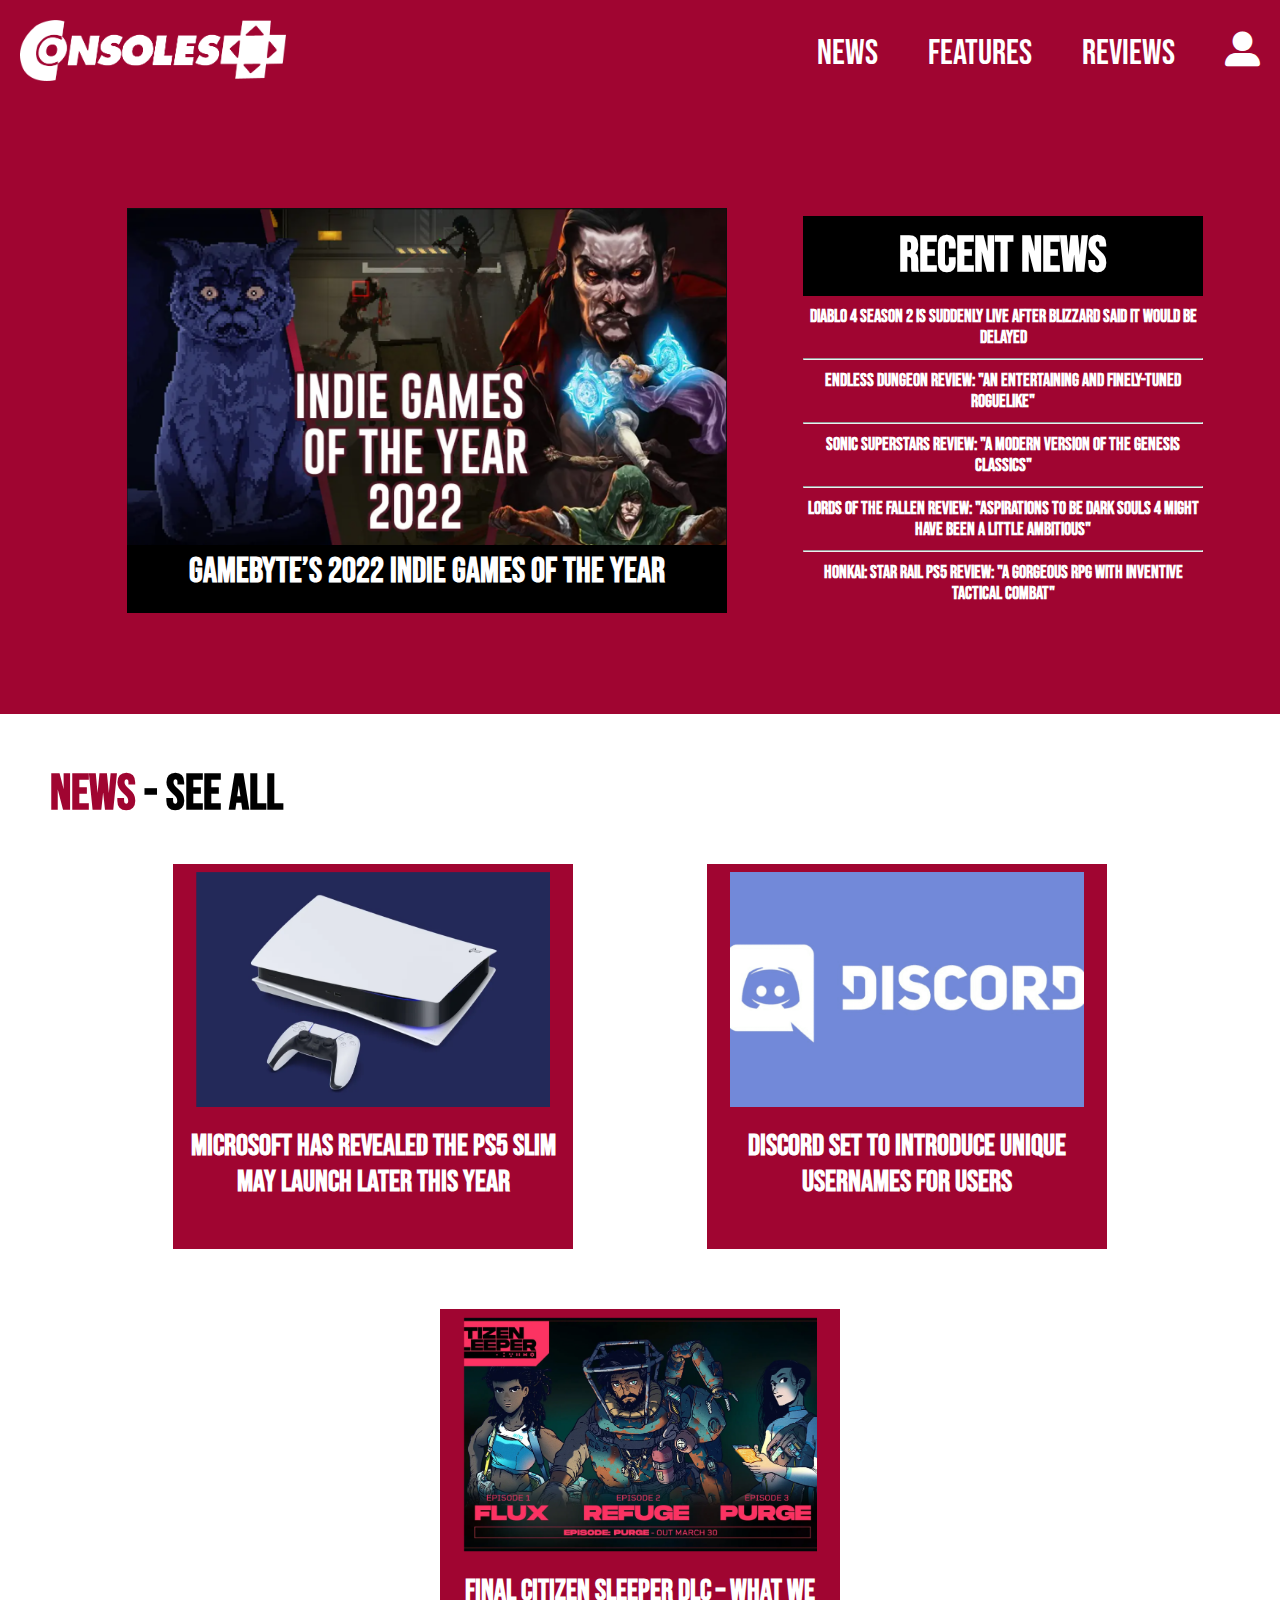
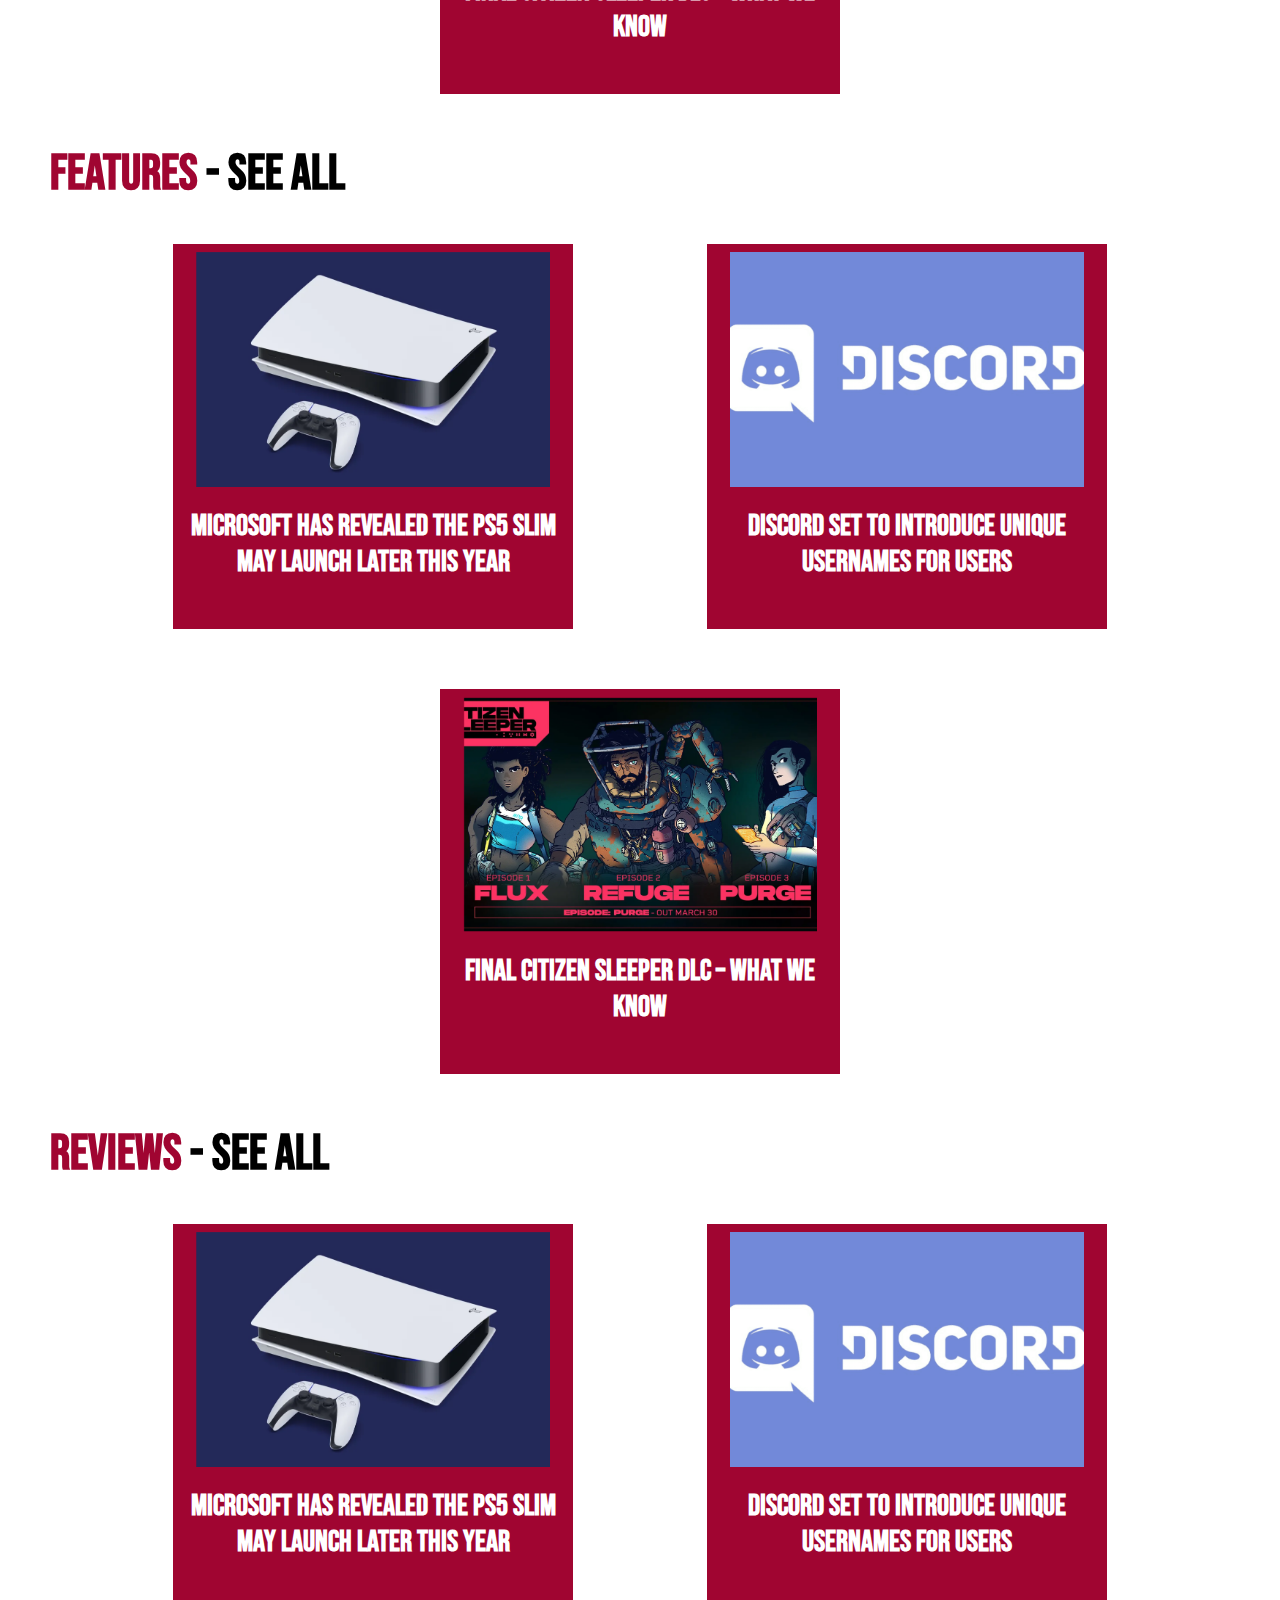
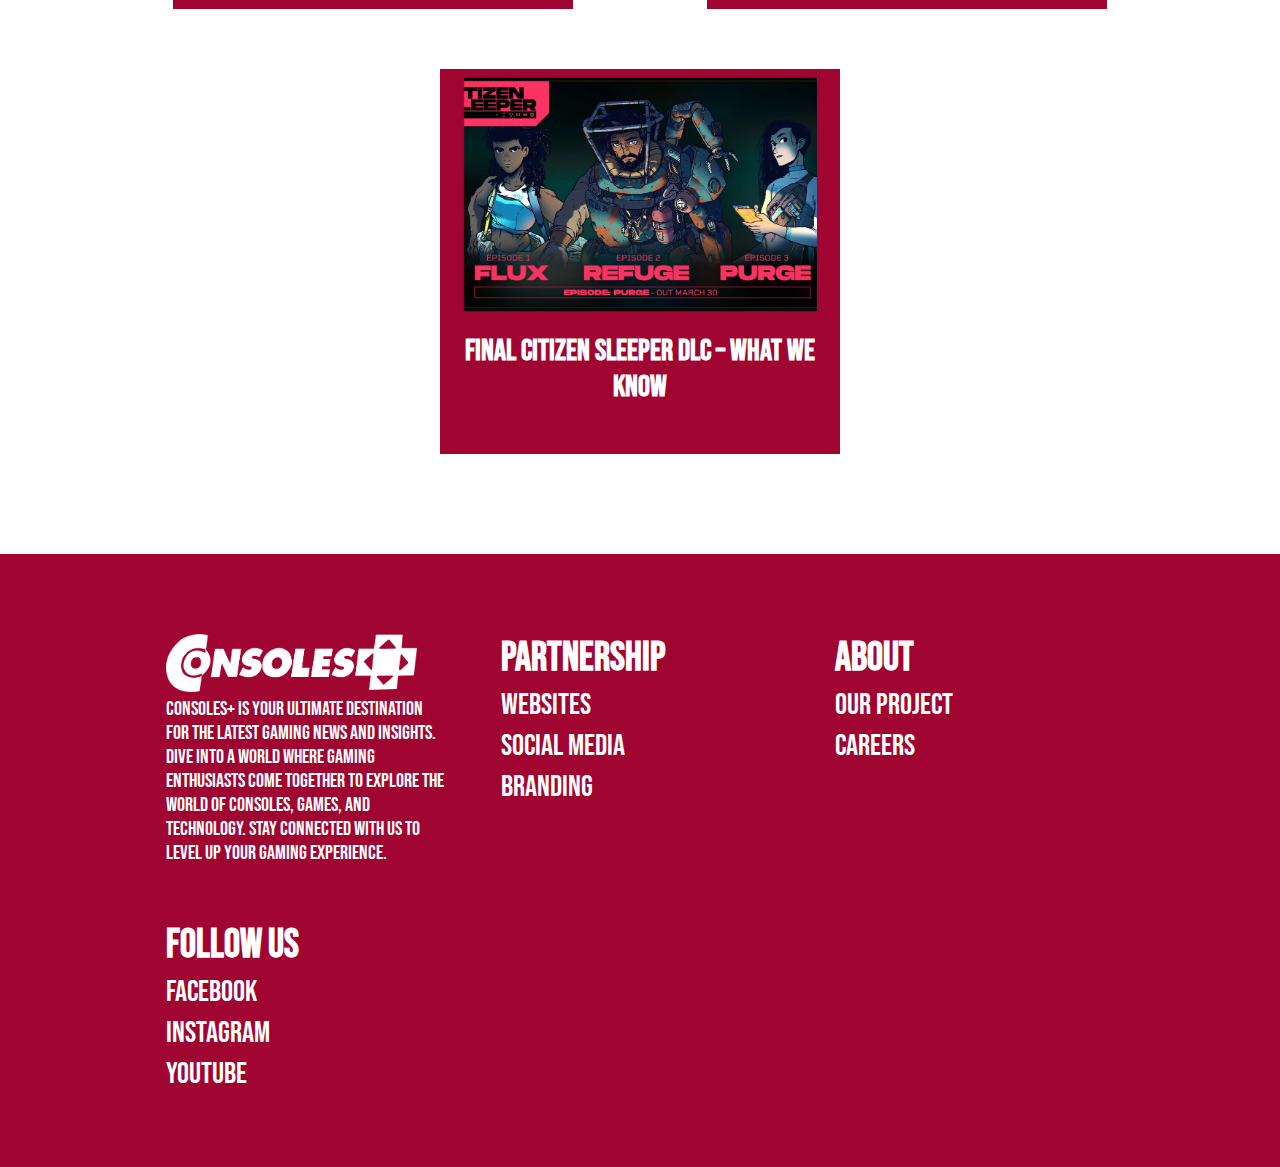
==== index.html @ e0677b54 "first commit , containt the landing page with responsive navbar and responsive footer , responsive n" ====
<!DOCTYPE html>
<html lang="en">

<head>
    <meta charset="UTF-8">
    <meta name="viewport" content="width=device-width, initial-scale=1.0">
    <title>Document</title>
    <link rel="stylesheet" href="style.css">
    <link rel="stylesheet" href="https://cdnjs.cloudflare.com/ajax/libs/font-awesome/6.4.2/css/all.min.css">
</head>

<body>
    <header>
        <nav>
            <ul class="nav-bar">
                <li class="logo"><a href=""><img src="img/consoles plus logo.png" alt=""></a></li>
                <input type="checkbox" id="check">
                <span class="menu">
                    <li><a href="" class="">NEWS</a></li>
                    <li><a href="" class="">FEATURES</a></li>
                    <li><a href="" class="">REVIEWS</a></li>
                    <li><a href="" class="fas fa-user-alt"></a></li>
                    <label for="check" class="close-menu"><i class="fas fa-times"></i></label>
                </span>
                <label for="check" class="open-menu"><i class="fas fa-bars"></i></label>
            </ul>
        </nav>
    </header>
    <section class="main">
        <div class="card">
            <div class="card-content1">
                <img src="img/main.png" alt="Card Image">
                <h2>GameByte’s 2022 Indie Games of the Year</h2>
            </div>
        </div>
        <div class="recent-news">
            <h3>recent news</h3>
            <div class="title-container">
                <h4>Diablo 4 Season 2 is suddenly live after Blizzard said it would be delayed</h4>
                <hr>
                <h4>Endless Dungeon review: "An entertaining and finely-tuned roguelike"</h4>
                <hr>
                <h4>Sonic Superstars review: "A modern version of the Genesis classics"</h4>
                <hr>
                <h4>Lords of the Fallen review: "Aspirations to be Dark Souls 4 might have been a little ambitious"</h4>
                <hr>
                <h4>Honkai: Star Rail PS5 review: "A gorgeous RPG with inventive tactical combat"</h4>
            </div>
        </div>
    </section>
    <section class="s1">
        <h3 class="title-s1"><a href=""><span style="color: #A00531;">news</span></a> - see all</h3>
        <div class="card2">
            <div class="card-content2">
                <img src="img/n1.png" alt="Card Image">
                <h2>Microsoft Has Revealed The PS5 Slim May Launch Later This Year</h2>
            </div>
            <div class="card-content2">
                <img src="img/n2.png" alt="Card Image">
                <h2>Discord Set To Introduce Unique Usernames For Users</h2>
            </div>
            <div class="card-content2">
                <img src="img/n3.png" alt="Card Image">
                <h2>Final Citizen Sleeper DLC – What We Know</h2>
            </div>
        </div>
        <h3 class="title-s1"><a href=""><span style="color: #A00531;">FEATURES</span></a> - see all</h3>
        <div class="card2">
            <div class="card-content2">
                <img src="img/n1.png" alt="Card Image">
                <h2>Microsoft Has Revealed The PS5 Slim May Launch Later This Year</h2>
            </div>
            <div class="card-content2">
                <img src="img/n2.png" alt="Card Image">
                <h2>Discord Set To Introduce Unique Usernames For Users</h2>
            </div>
            <div class="card-content2">
                <img src="img/n3.png" alt="Card Image">
                <h2>Final Citizen Sleeper DLC – What We Know</h2>
            </div>
        </div>
        <h3 class="title-s1"><a href=""><span style="color: #A00531;">REviews</span></a> - see all</h3>
        <div class="card2">
            <div class="card-content2">
                <img src="img/n1.png" alt="Card Image">
                <h2>Microsoft Has Revealed The PS5 Slim May Launch Later This Year</h2>
            </div>
            <div class="card-content2">
                <img src="img/n2.png" alt="Card Image">
                <h2>Discord Set To Introduce Unique Usernames For Users</h2>
            </div>
            <div class="card-content2">
                <img src="img/n3.png" alt="Card Image">
                <h2>Final Citizen Sleeper DLC – What We Know</h2>
            </div>
        </div>
    </section>
    <footer class="footer">
        <div class="footer-content">
            <div class="logof">
                <img src="img/consoles plus logo.png" alt="Consoles Plus Logo">
            </div>
            <p>Consoles+ is your ultimate destination for the latest gaming news and insights. Dive into a world where
                gaming enthusiasts come together to explore the world of consoles, games, and technology. Stay connected
                with us to level up your gaming experience.</p>
        </div>
        <div class="footer-content">
            <h4>Partnership</h4>
            <ul>
                <li><a href="#">Websites</a></li>
                <li><a href="#">Social Media</a></li>
                <li><a href="#">Branding</a></li>
            </ul>
        </div>
        <div class="footer-content">
            <h4>About</h4>
            <ul>
                <li><a href="#">Our Project</a></li>
                <li><a href="#">Careers</a></li>
            </ul>
        </div>
        <div class="footer-content">
            <h4>Follow Us</h4>
            <ul>
                <li><a href="#">Facebook</a></li>
                <li><a href="#">Instagram</a></li>
                <li><a href="#">YouTube</a></li>
            </ul>
        </div>
    </footer>
</body>

</html>
---- style.css ----
@import url('https://fonts.googleapis.com/css?family=Bebas+Neue&display=swap');

* {
    margin: 0;
    padding: 0;
    box-sizing: border-box;
    scroll-behavior: smooth;
    font-family: 'Bebas Neue', sans-serif;
}

.nav-bar {
    width: 100%;
    display: flex;
    justify-content: space-between;
    align-items: center;
    list-style: none;
    position: relative;
    background-color: #A00531;
    padding: 20px 20px;
}

.logo img {
    width: 40%;
}

.menu {
    display: flex;
}

.menu li {
    padding-left: 50px;
}

.menu li a {
    display: inline-block;
    text-decoration: none;
    color: white;
    position: relative;
    font-size: 35px;
    transition:  0.15s ease-in-out;
}

.open-menu , .close-menu {
    position: absolute;
    color: white;
    cursor: pointer;
    font-size: 1.5rem;
    display: none;
}

.open-menu {
    top: 50px;
    right: 20px;
    transform: translateY(-50%);
}

.close-menu {
    top: 20px;
    right: 20px;
}

#check {
    display: none;
}

@media(max-width: 740px) {
    .menu {
        flex-direction: column;
        align-items: center;
        justify-content: center;
        width: 80%;
        height: 100vh;
        position: fixed;
        top: 0;
        right: -100%;
        z-index: 100;
        background-color: #A00531;
        transition: all 0.2s ease-in-out;
    }
    .menu li {
        margin-top: 40px;
    }
    .menu li a {
        padding: 10px;
    }
    .open-menu , .close-menu {
        display: block;
    }
    #check:checked ~ .menu {
        right: 0;
    }
}


.main {
    padding: 100px 0;
    background-color: #A00531;
    display: flex;
    justify-content: space-evenly;
    align-items: center;
}

.card {
    width: 600px;
    background-color: #000000;
    display: flex;
    align-items: center;
    margin-left: 50px;
}

.card-content1 {
    padding-bottom: 20px;
    text-align: center;
}

.card img {
    max-width: 100%;
}

.card-content1 h2 {
    color: white;
    font-size: 35px;
    margin: 0;
}

.card-content2 {
    width: 40%;
}

.recent-news {
    height: 408px;
}
.recent-news h3 {
    display: flex;
    width: 400px;
    color: white;
    font-size: 50px;
    margin-top: 10px;
    background-color: #000000;
    padding: 10px ;
    justify-content: center;
}

.title-container {
    text-align: center;
    max-width: 400px;
}

.title-container h4 {
    color: white;
    font-size: 18px; 
    margin: 10px 0;
}

.s1 {
    padding: 50px 50px;
    background-color: #ffffff;
}

.title-s1 {
    font-size: 50px;
    margin-bottom: 30px;
}

.title-s1 a {
    text-decoration: none;
}

.card2 {
    display: flex;
    justify-content: space-evenly;
    flex-wrap: wrap;
}

.card-content2 {
    width: 400px;
    height: 385px;
    background-color: #A00531;
    margin: 10px;
    text-align: center;
    padding:.5rem 1%;
    color: white;
    margin-bottom: 50px;
}

.card-content2 h2{
    margin: 1rem 0 0 0;
}

.card-content2 img {
    width: 354px;
    height: 235px;
}

.card-content2 h2 {
    font-size: 30px;
}

.footer {
    padding: 80px 13% 70px;
    background-color: #A00531;
    display: grid;
    grid-template-columns: repeat(auto-fit, minmax(200px, 1fr));
    gap: 3.5rem;
}

.footer-content h4 {
    color: white;
    margin-bottom: 5px;
    font-size: 40px;
}

.footer-content ul {
    list-style: none;
    padding: 0;
}

.footer-content li {
    margin-bottom: 5px;
}

.footer-content li a {
    display: block;
    color: #ffffff;
    font-size: 30px;
    font-weight: 400;
    transition: all 0.4s ease;
    text-decoration: none;
}

.footer-content li a:hover {
    transform: translateY(-3px);
    color: rgb(0, 0, 0);
}

.footer-content p {
    color: #ffffff;
    font-size: 20px;
}

.logof img {
    width: 90%;
}
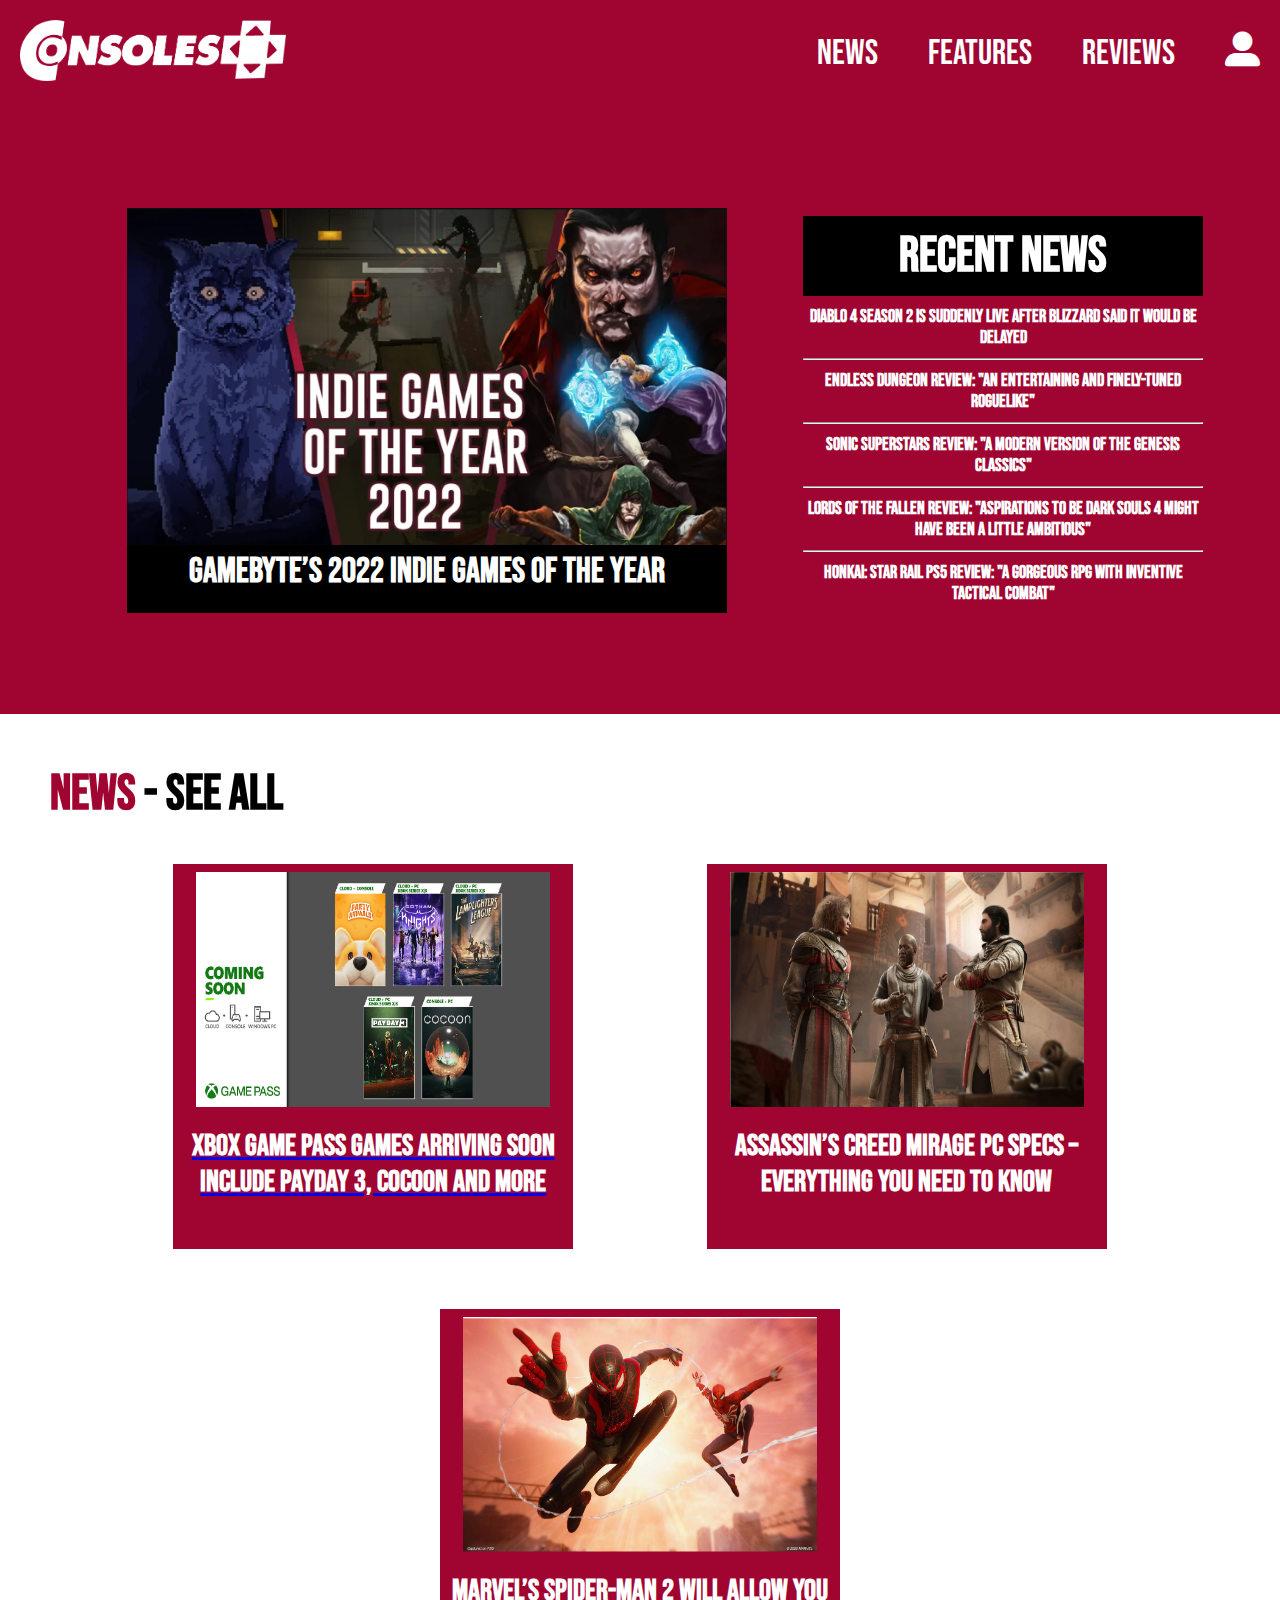
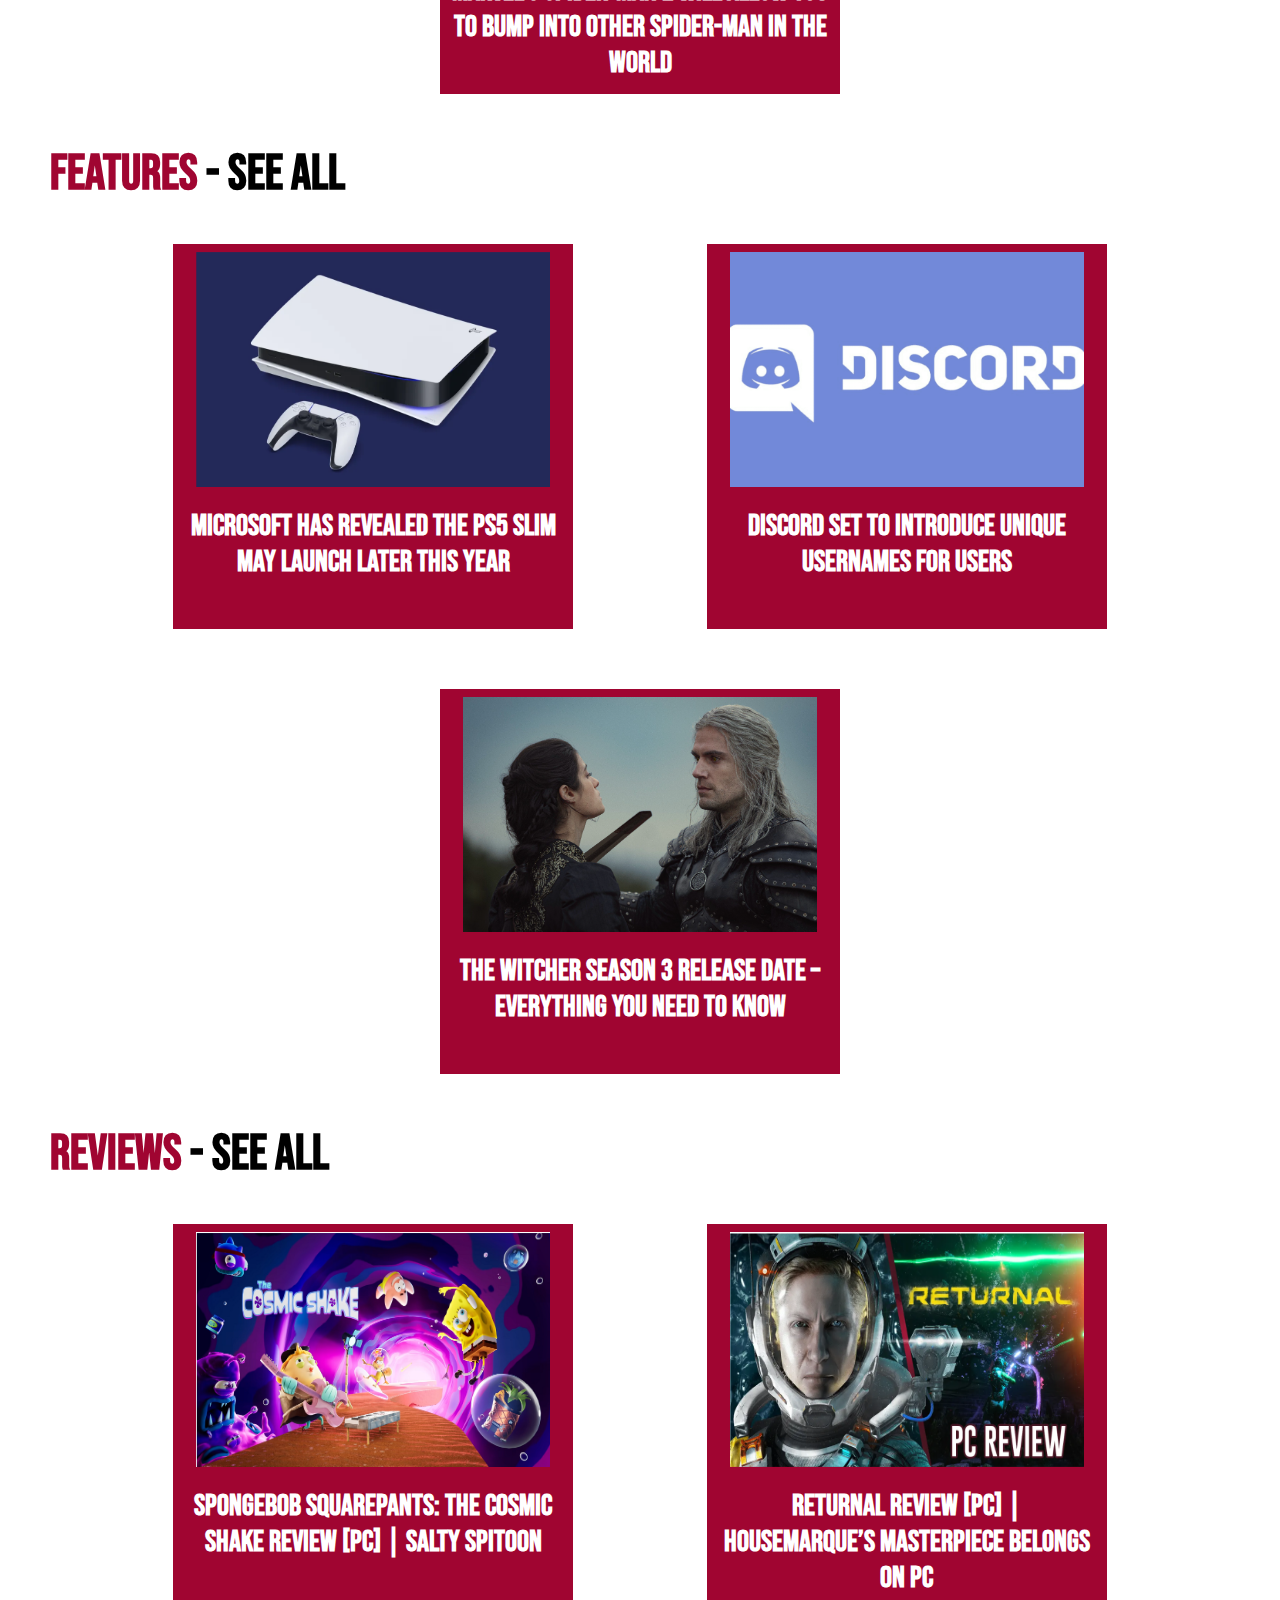
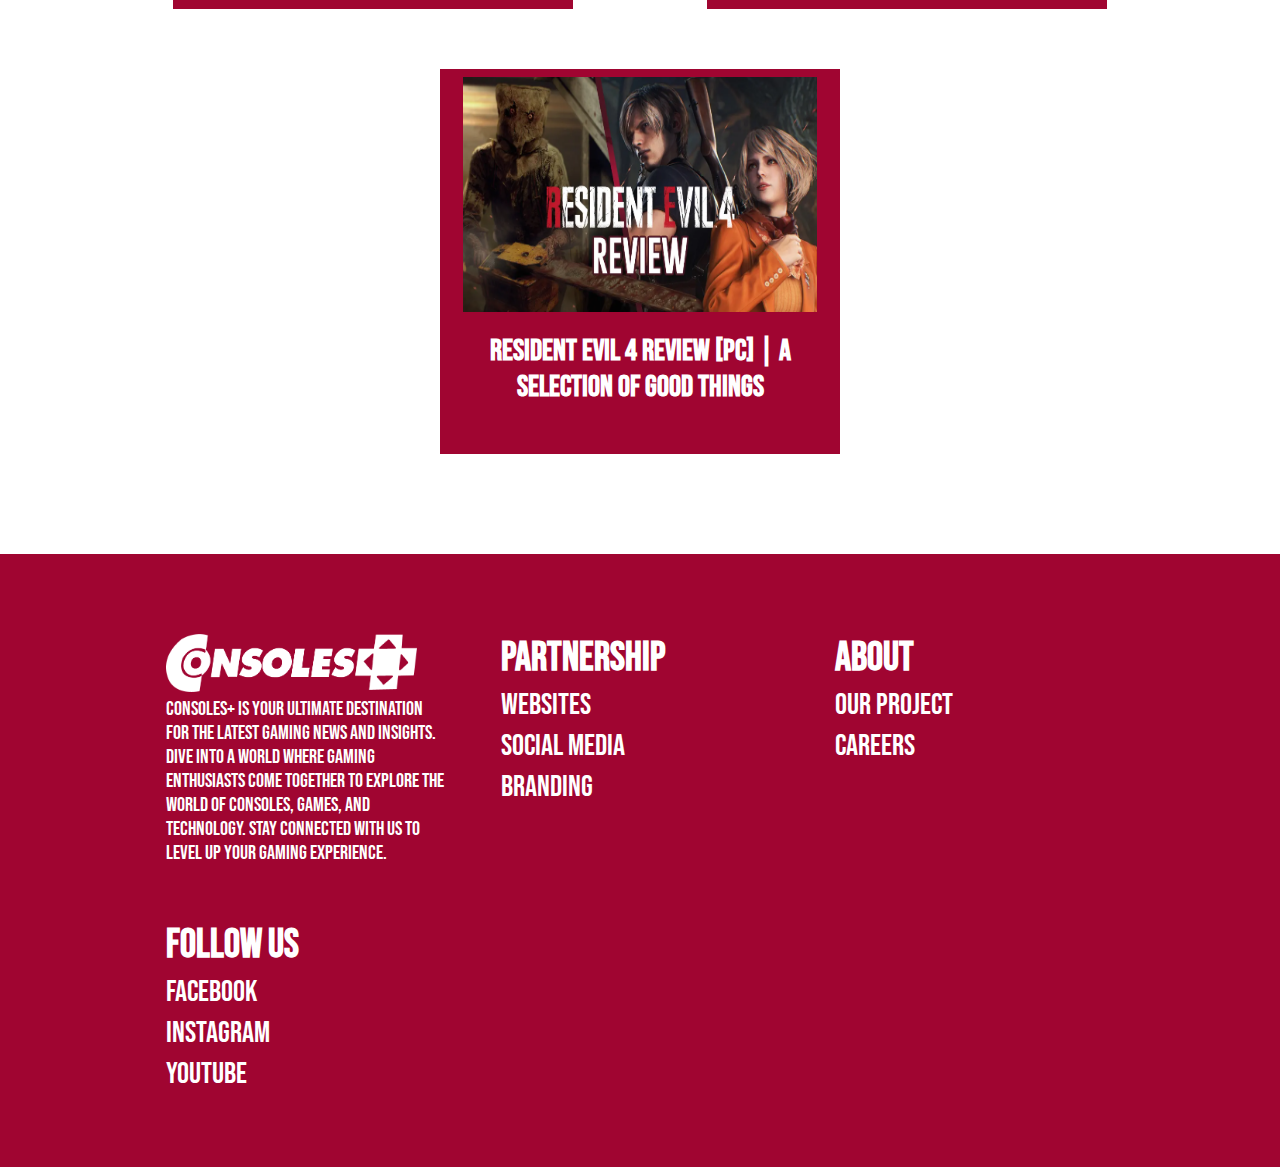
==== commit 2d788bc3: ":)" ====
--- a/index.html
+++ b/index.html
@@ -13,13 +13,13 @@
     <header>
         <nav>
             <ul class="nav-bar">
-                <li class="logo"><a href=""><img src="img/consoles plus logo.png" alt=""></a></li>
+                <li class="logo"><a href="index.html"><img src="img/consoles plus logo.png" alt=""></a></li>
                 <input type="checkbox" id="check">
                 <span class="menu">
-                    <li><a href="" class="">NEWS</a></li>
-                    <li><a href="" class="">FEATURES</a></li>
-                    <li><a href="" class="">REVIEWS</a></li>
-                    <li><a href="" class="fas fa-user-alt"></a></li>
+                    <li><a href="news.html">NEWS</a></li>
+                    <li><a href="features.html">FEATURES</a></li>
+                    <li><a href="reviews.html">REVIEWS</a></li>
+                    <li><a href="signin.html" class="fas fa-user-alt"></a></li>
                     <label for="check" class="close-menu"><i class="fas fa-times"></i></label>
                 </span>
                 <label for="check" class="open-menu"><i class="fas fa-bars"></i></label>
@@ -51,47 +51,49 @@
     <section class="s1">
         <h3 class="title-s1"><a href=""><span style="color: #A00531;">news</span></a> - see all</h3>
         <div class="card2">
+            <a href="blog.html" target="_blank">
+                <div class="card-content2">
+                    <img src="img/news1.png" alt="Card Image">
+                    <h2>XBOX GAME PASS GAMES ARRIVING SOON INCLUDE PAYDAY 3, COCOON AND MORE</h2>
+                </div>
+            </a>
             <div class="card-content2">
-                <img src="img/n1.png" alt="Card Image">
-                <h2>Microsoft Has Revealed The PS5 Slim May Launch Later This Year</h2>
+                <img src="img/news2.png" alt="Card Image">
+                <h2>ASSASSIN’S CREED MIRAGE PC SPECS – EVERYTHING YOU NEED TO KNOW</h2>
             </div>
             <div class="card-content2">
-                <img src="img/n2.png" alt="Card Image">
-                <h2>Discord Set To Introduce Unique Usernames For Users</h2>
-            </div>
-            <div class="card-content2">
-                <img src="img/n3.png" alt="Card Image">
-                <h2>Final Citizen Sleeper DLC – What We Know</h2>
+                <img src="img/news3.png" alt="Card Image">
+                <h2>MARVEL’S SPIDER-MAN 2 WILL ALLOW YOU TO BUMP INTO OTHER SPIDER-MAN IN THE WORLD</h2>
             </div>
         </div>
         <h3 class="title-s1"><a href=""><span style="color: #A00531;">FEATURES</span></a> - see all</h3>
         <div class="card2">
             <div class="card-content2">
-                <img src="img/n1.png" alt="Card Image">
+                <img src="img/features1.png" alt="Card Image">
                 <h2>Microsoft Has Revealed The PS5 Slim May Launch Later This Year</h2>
             </div>
             <div class="card-content2">
-                <img src="img/n2.png" alt="Card Image">
+                <img src="img/features2.png" alt="Card Image">
                 <h2>Discord Set To Introduce Unique Usernames For Users</h2>
             </div>
             <div class="card-content2">
-                <img src="img/n3.png" alt="Card Image">
-                <h2>Final Citizen Sleeper DLC – What We Know</h2>
+                <img src="img/features3.png" alt="Card Image">
+                <h2>THE WITCHER SEASON 3 RELEASE DATE – EVERYTHING YOU NEED TO KNOW</h2>
             </div>
         </div>
         <h3 class="title-s1"><a href=""><span style="color: #A00531;">REviews</span></a> - see all</h3>
         <div class="card2">
             <div class="card-content2">
-                <img src="img/n1.png" alt="Card Image">
-                <h2>Microsoft Has Revealed The PS5 Slim May Launch Later This Year</h2>
+                <img src="img/reviews1.png" alt="Card Image">
+                <h2>SPONGEBOB SQUAREPANTS: THE COSMIC SHAKE REVIEW [PC] | SALTY SPITOON</h2>
             </div>
             <div class="card-content2">
-                <img src="img/n2.png" alt="Card Image">
-                <h2>Discord Set To Introduce Unique Usernames For Users</h2>
+                <img src="img/reviews2.png" alt="Card Image">
+                <h2>RETURNAL REVIEW [PC] | HOUSEMARQUE’S MASTERPIECE BELONGS ON PC</h2>
             </div>
             <div class="card-content2">
-                <img src="img/n3.png" alt="Card Image">
-                <h2>Final Citizen Sleeper DLC – What We Know</h2>
+                <img src="img/reviews3.png" alt="Card Image">
+                <h2>RESIDENT EVIL 4 REVIEW [PC] | A SELECTION OF GOOD THINGS</h2>
             </div>
         </div>
     </section>
--- a/style.css
+++ b/style.css
@@ -1,243 +1,396 @@
-@import url('https://fonts.googleapis.com/css?family=Bebas+Neue&display=swap');
+@import url("https://fonts.googleapis.com/css?family=Bebas+Neue&display=swap");
 
 * {
+  margin: 0;
+  padding: 0;
+  box-sizing: border-box;
+  scroll-behavior: smooth;
+  font-family: "Bebas Neue", sans-serif;
+}
+
+/*---------- start of navbar page ------------*/
+
+.nav-bar {
+  width: 100%;
+  display: flex;
+  justify-content: space-between;
+  align-items: center;
+  list-style: none;
+  position: relative;
+  background-color: #a00531;
+  padding: 20px 20px;
+}
+
+.logo img {
+  width: 40%;
+}
+
+.menu {
+  display: flex;
+}
+
+.menu li {
+  padding-left: 50px;
+}
+
+.menu li a {
+  display: inline-block;
+  text-decoration: none;
+  color: white;
+  position: relative;
+  font-size: 35px;
+  transition: 0.15s ease-in-out;
+}
+
+.open-menu,
+.close-menu {
+  position: absolute;
+  color: white;
+  cursor: pointer;
+  font-size: 1.5rem;
+  display: none;
+}
+
+.open-menu {
+  top: 50px;
+  right: 20px;
+  transform: translateY(-50%);
+}
+
+.close-menu {
+  top: 20px;
+  right: 20px;
+}
+
+#check {
+  display: none;
+}
+
+/* start of media query */
+@media (max-width: 740px) {
+  .menu {
+    flex-direction: column;
+    align-items: center;
+    justify-content: center;
+    width: 80%;
+    height: 100vh;
+    position: fixed;
+    top: 0;
+    right: -100%;
+    z-index: 100;
+    background-color: #a00531;
+    transition: all 0.2s ease-in-out;
+  }
+  .menu li {
+    margin-top: 40px;
+  }
+  .menu li a {
+    padding: 10px;
+  }
+  .open-menu,
+  .close-menu {
+    display: block;
+  }
+  #check:checked ~ .menu {
+    right: 0;
+  }
+}
+/* end of media query */
+
+/*---------- end of navbar page ------------*/
+
+/*---------- start of index page ------------*/
+
+.main {
+  padding: 100px 0;
+  background-color: #a00531;
+  display: flex;
+  justify-content: space-evenly;
+  align-items: center;
+}
+
+.card {
+  width: 600px;
+  background-color: #000000;
+  display: flex;
+  align-items: center;
+  margin-left: 50px;
+}
+
+.card-content1 {
+  padding-bottom: 20px;
+  text-align: center;
+}
+
+.card img {
+  max-width: 100%;
+}
+
+.card-content1 h2 {
+  color: white;
+  font-size: 35px;
+  margin: 0;
+}
+
+.card-content2 {
+  width: 40%;
+}
+
+.recent-news {
+  height: 408px;
+}
+.recent-news h3 {
+  display: flex;
+  width: 400px;
+  color: white;
+  font-size: 50px;
+  margin-top: 10px;
+  background-color: #000000;
+  padding: 10px;
+  justify-content: center;
+}
+
+.title-container {
+  text-align: center;
+  max-width: 400px;
+}
+
+.title-container h4 {
+  color: white;
+  font-size: 18px;
+  margin: 10px 0;
+}
+
+/* start of media query */
+@media screen and (max-width: 740px) {
+  .main {
+    flex-direction: column;
+    align-items: center;
+  }
+
+  .card {
+    width: 90%;
     margin: 0;
-    padding: 0;
-    box-sizing: border-box;
-    scroll-behavior: smooth;
-    font-family: 'Bebas Neue', sans-serif;
-}
-
-.nav-bar {
-    width: 100%;
-    display: flex;
-    justify-content: space-between;
-    align-items: center;
-    list-style: none;
-    position: relative;
-    background-color: #A00531;
-    padding: 20px 20px;
-}
-
-.logo img {
-    width: 40%;
-}
-
-.menu {
-    display: flex;
-}
-
-.menu li {
-    padding-left: 50px;
-}
-
-.menu li a {
-    display: inline-block;
-    text-decoration: none;
-    color: white;
-    position: relative;
-    font-size: 35px;
-    transition:  0.15s ease-in-out;
-}
-
-.open-menu , .close-menu {
-    position: absolute;
-    color: white;
-    cursor: pointer;
-    font-size: 1.5rem;
-    display: none;
-}
-
-.open-menu {
-    top: 50px;
-    right: 20px;
-    transform: translateY(-50%);
-}
-
-.close-menu {
-    top: 20px;
-    right: 20px;
-}
-
-#check {
-    display: none;
-}
-
-@media(max-width: 740px) {
-    .menu {
-        flex-direction: column;
-        align-items: center;
-        justify-content: center;
-        width: 80%;
-        height: 100vh;
-        position: fixed;
-        top: 0;
-        right: -100%;
-        z-index: 100;
-        background-color: #A00531;
-        transition: all 0.2s ease-in-out;
-    }
-    .menu li {
-        margin-top: 40px;
-    }
-    .menu li a {
-        padding: 10px;
-    }
-    .open-menu , .close-menu {
-        display: block;
-    }
-    #check:checked ~ .menu {
-        right: 0;
-    }
-}
-
-
-.main {
-    padding: 100px 0;
-    background-color: #A00531;
-    display: flex;
-    justify-content: space-evenly;
-    align-items: center;
-}
-
-.card {
-    width: 600px;
-    background-color: #000000;
-    display: flex;
-    align-items: center;
-    margin-left: 50px;
-}
-
-.card-content1 {
-    padding-bottom: 20px;
+  }
+
+  .recent-news h3 {
+    width: 90%;
+  }
+
+  .title-container {
+    max-width: 100%;
+  }
+}
+/* end of media query */
+
+.s1 {
+  padding: 50px 50px;
+  background-color: #ffffff;
+}
+
+.title-s1 {
+  font-size: 50px;
+  margin-bottom: 30px;
+}
+
+.title-s1 a {
+  text-decoration: none;
+}
+
+.card2 {
+  display: flex;
+  justify-content: space-evenly;
+  flex-wrap: wrap;
+}
+
+.card-content2 {
+  width: 400px;
+  height: 385px;
+  background-color: #a00531;
+  margin: 10px;
+  text-align: center;
+  padding: 0.5rem 1%;
+  color: white;
+  margin-bottom: 50px;
+}
+
+.card-content2 h2 {
+  margin: 1rem 0 0 0;
+}
+
+.card-content2 img {
+  width: 354px;
+  height: 235px;
+}
+
+.card-content2 h2 {
+  font-size: 30px;
+}
+
+/*---------- end of index page ------------*/
+
+
+/*---------- start of news page ------------*/
+
+.news {
+  display: flex;
+  flex-direction: column;
+  align-items: center;
+  text-align: center;
+  padding: px 0;
+  background-color: #ffffff;
+}
+
+.news-title {
+  color: rgb(0, 0, 0);
+  font-size: 60px;
+  margin-top: 30px;
+  margin-bottom: 10px;
+}
+
+.news-1 {
+  width: 600px;
+  background-color: #a00531;
+  display: flex;
+  align-items: center;
+  margin: 45px 0;
+}
+
+.news-content1 {
+  padding-bottom: 20px;
+  text-align: center;
+}
+
+.news-1 img {
+  max-width: 100%;
+}
+
+.news-content1 h2 {
+  color: white;
+  font-size: 30px;
+  margin: 0;
+}
+
+/*---------- end of news page ------------*/
+
+/*---------- start of blog page ------------*/
+
+.blog {
+  display: flex;
+  justify-content: space-between;
+  padding: 80px;
+}
+
+.blog-c {
+  width: 60%;
+}
+
+.blog-c img {
+  width: 800px;
+  margin-bottom: 20px;
+}
+
+.blog-c h1 {
+  font-size: 75px;
+  font-weight: 400;
+}
+
+.blog-c h4 {
+  color: #aaa;
+  text-align: left;
+  font-size: 36px;
+  font-weight: 400;
+  margin-bottom: 20px;
+}
+
+.blog-c p {
+  color: #aaa;
+  font-size: 32px;
+  font-weight: 400;
+}
+
+.blog-d h2 {
+  font-size: 64px;
+  font-weight: 400;
+}
+
+/*---------- end of blog page ------------*/
+
+/*---------- start of signin page ------------*/
+.l {
+    padding: 80px;
+}
+
+.l h1 {
+    font-size: 70px;
+    font-weight: 400;
     text-align: center;
-}
-
-.card img {
-    max-width: 100%;
-}
-
-.card-content1 h2 {
-    color: white;
-    font-size: 35px;
-    margin: 0;
-}
-
-.card-content2 {
-    width: 40%;
-}
-
-.recent-news {
-    height: 408px;
-}
-.recent-news h3 {
-    display: flex;
-    width: 400px;
-    color: white;
-    font-size: 50px;
-    margin-top: 10px;
-    background-color: #000000;
-    padding: 10px ;
-    justify-content: center;
-}
-
-.title-container {
-    text-align: center;
-    max-width: 400px;
-}
-
-.title-container h4 {
-    color: white;
-    font-size: 18px; 
-    margin: 10px 0;
-}
-
-.s1 {
-    padding: 50px 50px;
-    background-color: #ffffff;
-}
-
-.title-s1 {
-    font-size: 50px;
-    margin-bottom: 30px;
-}
-
-.title-s1 a {
-    text-decoration: none;
-}
-
-.card2 {
-    display: flex;
-    justify-content: space-evenly;
-    flex-wrap: wrap;
-}
-
-.card-content2 {
-    width: 400px;
-    height: 385px;
-    background-color: #A00531;
-    margin: 10px;
-    text-align: center;
-    padding:.5rem 1%;
-    color: white;
-    margin-bottom: 50px;
-}
-
-.card-content2 h2{
-    margin: 1rem 0 0 0;
-}
-
-.card-content2 img {
-    width: 354px;
-    height: 235px;
-}
-
-.card-content2 h2 {
-    font-size: 30px;
-}
+  }
+
+.signin {
+  display: flex;
+  justify-content: space-between;
+  padding: 80px;
+}
+
+.signin img {
+  width: 450px;
+}
+
+.formulair {
+  background-color: #a00531;
+  width: 700px;
+}
+
+
+/*---------- end of signin page ------------*/
+
+/*---------- start of footer page ------------*/
 
 .footer {
     padding: 80px 13% 70px;
-    background-color: #A00531;
+    background-color: #a00531;
     display: grid;
     grid-template-columns: repeat(auto-fit, minmax(200px, 1fr));
     gap: 3.5rem;
-}
-
-.footer-content h4 {
+  }
+  
+  .footer-content h4 {
     color: white;
     margin-bottom: 5px;
     font-size: 40px;
-}
-
-.footer-content ul {
+  }
+  
+  .footer-content ul {
     list-style: none;
     padding: 0;
-}
-
-.footer-content li {
+  }
+  
+  .footer-content li {
     margin-bottom: 5px;
-}
-
-.footer-content li a {
+  }
+  
+  .footer-content li a {
     display: block;
     color: #ffffff;
     font-size: 30px;
     font-weight: 400;
     transition: all 0.4s ease;
     text-decoration: none;
-}
-
-.footer-content li a:hover {
+  }
+  
+  .footer-content li a:hover {
     transform: translateY(-3px);
     color: rgb(0, 0, 0);
-}
-
-.footer-content p {
+  }
+  
+  .footer-content p {
     color: #ffffff;
     font-size: 20px;
-}
-
-.logof img {
+  }
+  
+  .logof img {
     width: 90%;
-}+  }
+  
+  /*---------- end of footer page ------------*/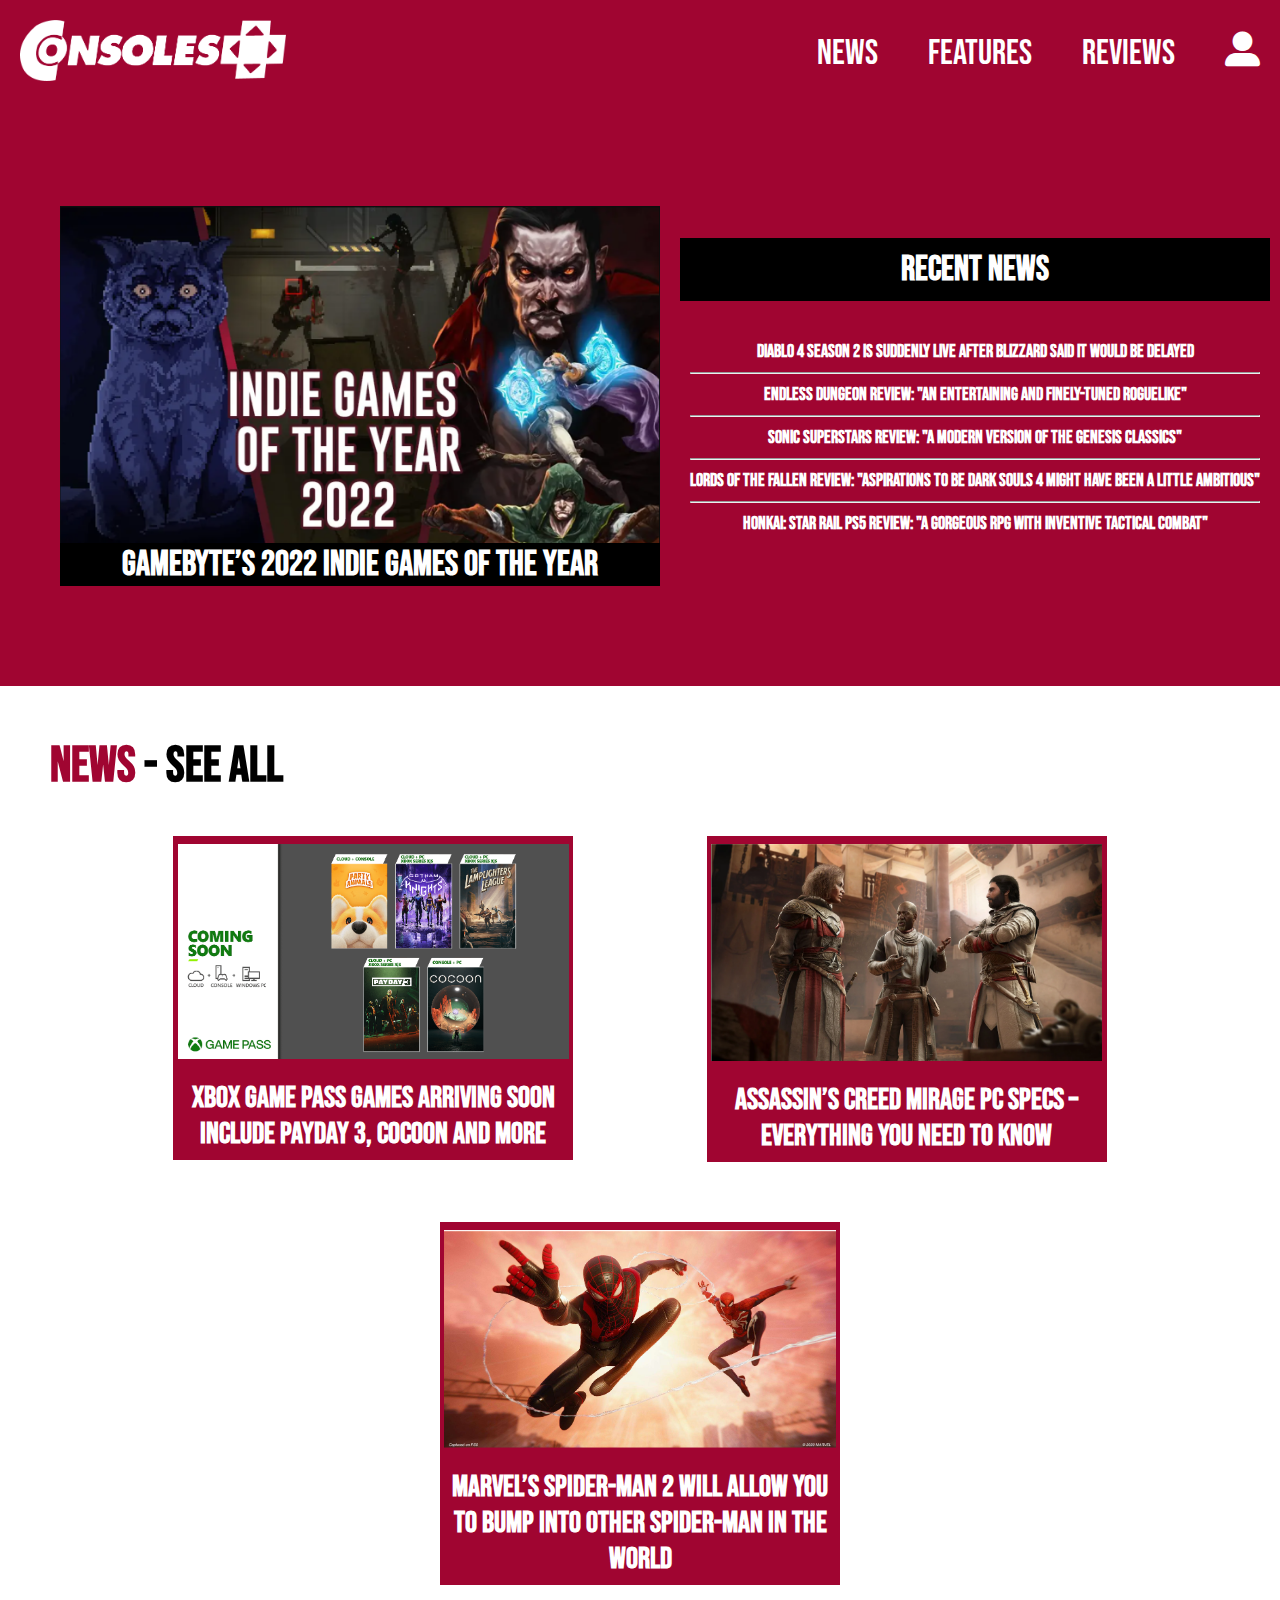
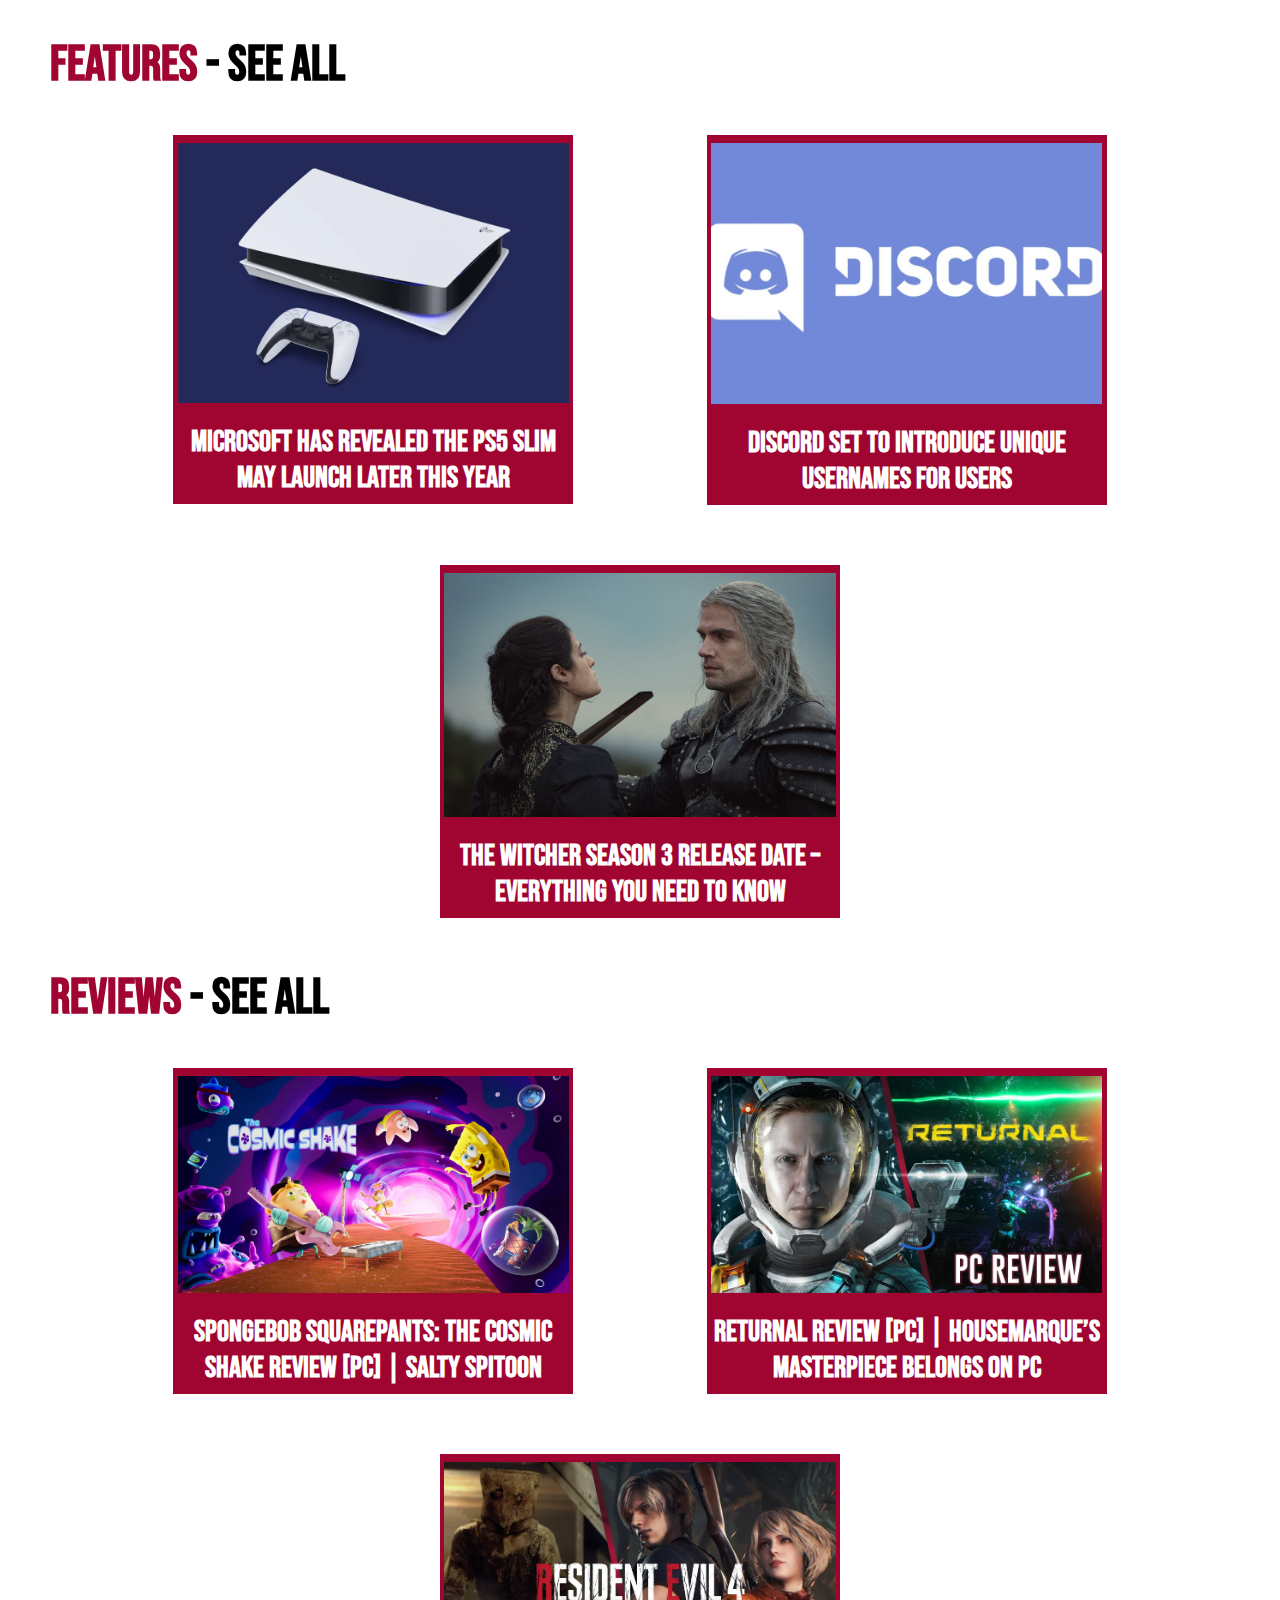
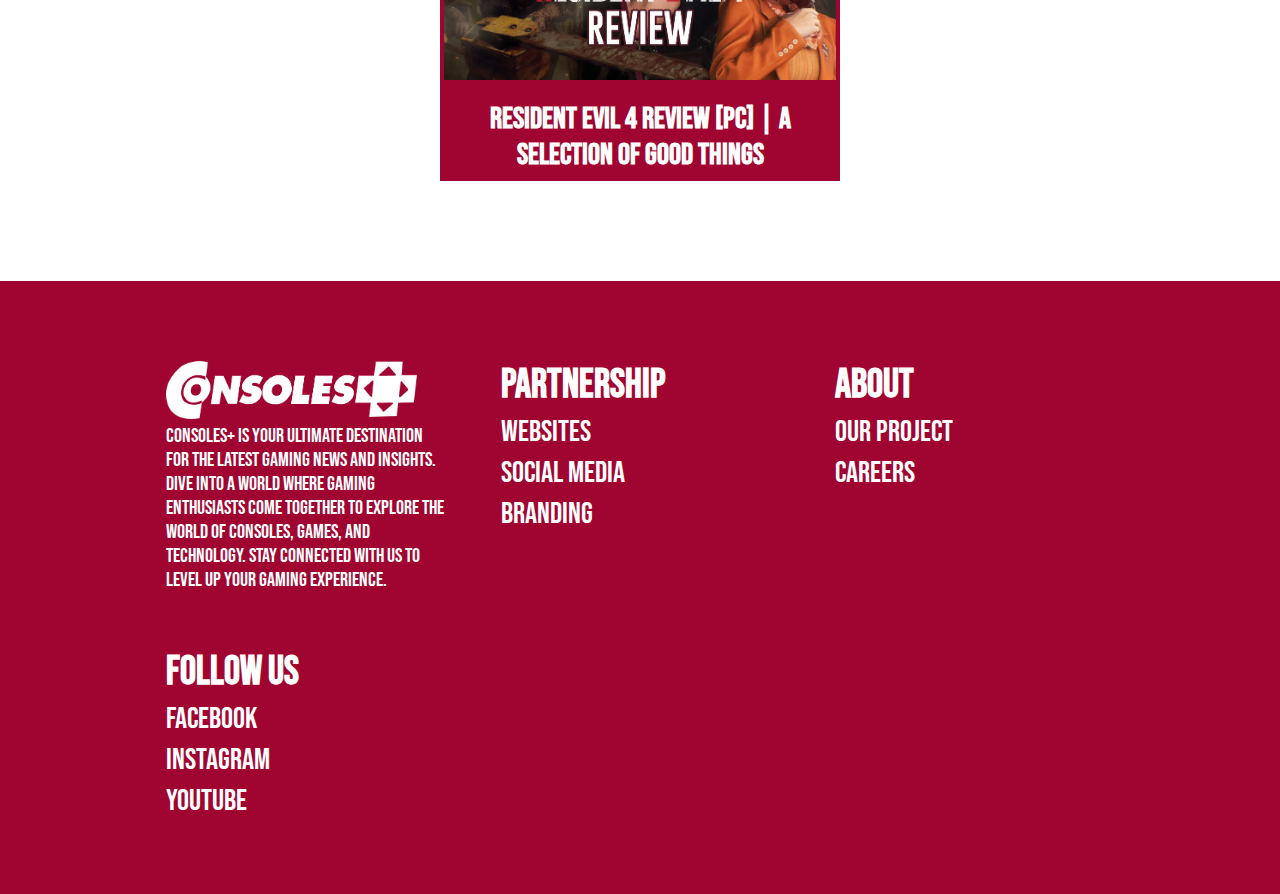
==== commit 921f5dbc: "second commit" ====
--- a/index.html
+++ b/index.html
@@ -1,135 +1,235 @@
 <!DOCTYPE html>
 <html lang="en">
-
-<head>
-    <meta charset="UTF-8">
-    <meta name="viewport" content="width=device-width, initial-scale=1.0">
-    <title>Document</title>
-    <link rel="stylesheet" href="style.css">
-    <link rel="stylesheet" href="https://cdnjs.cloudflare.com/ajax/libs/font-awesome/6.4.2/css/all.min.css">
-</head>
-
-<body>
+  <head>
+    <meta charset="UTF-8" />
+    <meta name="viewport" content="width=device-width, initial-scale=1.0" />
+    <title>Home</title>
+    <link rel="stylesheet" href="style.css" />
+    <link rel="icon" type="image/png" href="img/Console_Plus favicon.png">
+    <link
+      rel="stylesheet"
+      href="https://cdnjs.cloudflare.com/ajax/libs/font-awesome/6.4.2/css/all.min.css"
+    />
+  </head>
+  <body>
     <header>
-        <nav>
-            <ul class="nav-bar">
-                <li class="logo"><a href="index.html"><img src="img/consoles plus logo.png" alt=""></a></li>
-                <input type="checkbox" id="check">
-                <span class="menu">
-                    <li><a href="news.html">NEWS</a></li>
-                    <li><a href="features.html">FEATURES</a></li>
-                    <li><a href="reviews.html">REVIEWS</a></li>
-                    <li><a href="signin.html" class="fas fa-user-alt"></a></li>
-                    <label for="check" class="close-menu"><i class="fas fa-times"></i></label>
-                </span>
-                <label for="check" class="open-menu"><i class="fas fa-bars"></i></label>
-            </ul>
-        </nav>
+      <nav>
+        <ul class="nav-bar">
+          <li class="logo">
+            <a href="index.html"
+              ><img src="img/consoles plus logo.png" alt=""
+            /></a>
+          </li>
+          <input type="checkbox" id="check" />
+          <span class="menu">
+            <li><a href="news.html">NEWS</a></li>
+            <li><a href="features.html">FEATURES</a></li>
+            <li><a href="reviews.html">REVIEWS</a></li>
+            <li><a href="signin.html" class="fas fa-user-alt"></a></li>
+            <label for="check" class="close-menu"
+              ><i class="fas fa-times"></i
+            ></label>
+          </span>
+          <label for="check" class="open-menu"
+            ><i class="fas fa-bars"></i
+          ></label>
+        </ul>
+      </nav>
     </header>
     <section class="main">
-        <div class="card">
-            <div class="card-content1">
-                <img src="img/main.png" alt="Card Image">
-                <h2>GameByte’s 2022 Indie Games of the Year</h2>
-            </div>
-        </div>
-        <div class="recent-news">
-            <h3>recent news</h3>
-            <div class="title-container">
-                <h4>Diablo 4 Season 2 is suddenly live after Blizzard said it would be delayed</h4>
-                <hr>
-                <h4>Endless Dungeon review: "An entertaining and finely-tuned roguelike"</h4>
-                <hr>
-                <h4>Sonic Superstars review: "A modern version of the Genesis classics"</h4>
-                <hr>
-                <h4>Lords of the Fallen review: "Aspirations to be Dark Souls 4 might have been a little ambitious"</h4>
-                <hr>
-                <h4>Honkai: Star Rail PS5 review: "A gorgeous RPG with inventive tactical combat"</h4>
-            </div>
-        </div>
+      <div class="card">
+        <div class="auto-slider">
+          <img src="img/main.png" alt="Card Image" />
+          <h2>GameByte’s 2022 Indie Games of the Year</h2>
+        </div>
+        <div class="auto-slider">
+          <img src="img/slide (1).png" alt="Card Image" />
+          <h2>The best games like GTA for open world mayhem</h2>
+        </div>
+        <div class="auto-slider">
+          <img src="img/slide (2).png" alt="Card Image" />
+          <h2>The Best Driving Games To Play In 2022</h2>
+        </div>
+        <div class="auto-slider">
+          <img src="img/slide (3).png" alt="Card Image" />
+          <h2>The Best Fighting Games To Play With Mates</h2>
+        </div>
+        <div class="auto-slider">
+          <img src="img/slide (4).png" alt="Card Image" />
+          <h2>The best games like Stardew Valleyr</h2>
+        </div>
+      </div>
+      <div class="recent-news">
+        <h3>recent news</h3>
+        <div class="title-container">
+          <h4>
+            Diablo 4 Season 2 is suddenly live after Blizzard said it would be
+            delayed
+          </h4>
+          <hr />
+          <h4>
+            Endless Dungeon review: "An entertaining and finely-tuned roguelike"
+          </h4>
+          <hr />
+          <h4>
+            Sonic Superstars review: "A modern version of the Genesis classics"
+          </h4>
+          <hr />
+          <h4>
+            Lords of the Fallen review: "Aspirations to be Dark Souls 4 might
+            have been a little ambitious"
+          </h4>
+          <hr />
+          <h4>
+            Honkai: Star Rail PS5 review: "A gorgeous RPG with inventive
+            tactical combat"
+          </h4>
+        </div>
+      </div>
     </section>
     <section class="s1">
-        <h3 class="title-s1"><a href=""><span style="color: #A00531;">news</span></a> - see all</h3>
-        <div class="card2">
-            <a href="blog.html" target="_blank">
-                <div class="card-content2">
-                    <img src="img/news1.png" alt="Card Image">
-                    <h2>XBOX GAME PASS GAMES ARRIVING SOON INCLUDE PAYDAY 3, COCOON AND MORE</h2>
-                </div>
-            </a>
-            <div class="card-content2">
-                <img src="img/news2.png" alt="Card Image">
-                <h2>ASSASSIN’S CREED MIRAGE PC SPECS – EVERYTHING YOU NEED TO KNOW</h2>
-            </div>
-            <div class="card-content2">
-                <img src="img/news3.png" alt="Card Image">
-                <h2>MARVEL’S SPIDER-MAN 2 WILL ALLOW YOU TO BUMP INTO OTHER SPIDER-MAN IN THE WORLD</h2>
-            </div>
-        </div>
-        <h3 class="title-s1"><a href=""><span style="color: #A00531;">FEATURES</span></a> - see all</h3>
-        <div class="card2">
-            <div class="card-content2">
-                <img src="img/features1.png" alt="Card Image">
-                <h2>Microsoft Has Revealed The PS5 Slim May Launch Later This Year</h2>
-            </div>
-            <div class="card-content2">
-                <img src="img/features2.png" alt="Card Image">
-                <h2>Discord Set To Introduce Unique Usernames For Users</h2>
-            </div>
-            <div class="card-content2">
-                <img src="img/features3.png" alt="Card Image">
-                <h2>THE WITCHER SEASON 3 RELEASE DATE – EVERYTHING YOU NEED TO KNOW</h2>
-            </div>
-        </div>
-        <h3 class="title-s1"><a href=""><span style="color: #A00531;">REviews</span></a> - see all</h3>
-        <div class="card2">
-            <div class="card-content2">
-                <img src="img/reviews1.png" alt="Card Image">
-                <h2>SPONGEBOB SQUAREPANTS: THE COSMIC SHAKE REVIEW [PC] | SALTY SPITOON</h2>
-            </div>
-            <div class="card-content2">
-                <img src="img/reviews2.png" alt="Card Image">
-                <h2>RETURNAL REVIEW [PC] | HOUSEMARQUE’S MASTERPIECE BELONGS ON PC</h2>
-            </div>
-            <div class="card-content2">
-                <img src="img/reviews3.png" alt="Card Image">
-                <h2>RESIDENT EVIL 4 REVIEW [PC] | A SELECTION OF GOOD THINGS</h2>
-            </div>
-        </div>
+      <h3 class="title-s1">
+        <a href=""><span style="color: #a00531">news</span></a> - see all
+      </h3>
+      <div class="card2">
+        <a href="blog.html" target="_blank">
+          <div class="card-content2">
+            <img src="img/news1.png" alt="Card Image" />
+            <h2>
+              XBOX GAME PASS GAMES ARRIVING SOON INCLUDE PAYDAY 3, COCOON AND
+              MORE
+            </h2>
+          </div>
+        </a>
+        <a href="blog.html" target="_blank">
+          <div class="card-content2">
+            <img src="img/news2.png" alt="Card Image" />
+            <h2>
+              ASSASSIN’S CREED MIRAGE PC SPECS – EVERYTHING YOU NEED TO KNOW
+            </h2>
+          </div>
+        </a>
+        <a href="blog.html" target="_blank">
+          <div class="card-content2">
+            <img src="img/news3.png" alt="Card Image" />
+            <h2>
+              MARVEL’S SPIDER-MAN 2 WILL ALLOW YOU TO BUMP INTO OTHER SPIDER-MAN
+              IN THE WORLD
+            </h2>
+          </div>
+        </a>
+      </div>
+      <h3 class="title-s1">
+        <a href=""><span style="color: #a00531">FEATURES</span></a> - see all
+      </h3>
+      <div class="card2">
+        <a href="blog.html" target="_blank">
+          <div class="card-content2">
+            <img src="img/features1.png" alt="Card Image" />
+            <h2>
+              Microsoft Has Revealed The PS5 Slim May Launch Later This Year
+            </h2>
+          </div>
+        </a>
+        <a href="blog.html" target="_blank">
+          <div class="card-content2">
+            <img src="img/features2.png" alt="Card Image" />
+            <h2>Discord Set To Introduce Unique Usernames For Users</h2>
+          </div>
+        </a>
+        <a href="blog.html" target="_blank">
+          <div class="card-content2">
+            <img src="img/features3.png" alt="Card Image" />
+            <h2>
+              THE WITCHER SEASON 3 RELEASE DATE – EVERYTHING YOU NEED TO KNOW
+            </h2>
+          </div>
+        </a>
+      </div>
+      <h3 class="title-s1">
+        <a href=""><span style="color: #a00531">REviews</span></a> - see all
+      </h3>
+      <div class="card2">
+        <a href="blog.html" target="_blank">
+          <div class="card-content2">
+            <img src="img/reviews1.png" alt="Card Image" />
+            <h2>
+              SPONGEBOB SQUAREPANTS: THE COSMIC SHAKE REVIEW [PC] | SALTY
+              SPITOON
+            </h2>
+          </div>
+        </a>
+        <a href="blog.html" target="_blank">
+          <div class="card-content2">
+            <img src="img/reviews2.png" alt="Card Image" />
+            <h2>
+              RETURNAL REVIEW [PC] | HOUSEMARQUE’S MASTERPIECE BELONGS ON PC
+            </h2>
+          </div>
+        </a>
+        <a href="blog.html" target="_blank">
+          <div class="card-content2">
+            <img src="img/reviews3.png" alt="Card Image" />
+            <h2>RESIDENT EVIL 4 REVIEW [PC] | A SELECTION OF GOOD THINGS</h2>
+          </div>
+        </a>
+      </div>
     </section>
     <footer class="footer">
-        <div class="footer-content">
-            <div class="logof">
-                <img src="img/consoles plus logo.png" alt="Consoles Plus Logo">
-            </div>
-            <p>Consoles+ is your ultimate destination for the latest gaming news and insights. Dive into a world where
-                gaming enthusiasts come together to explore the world of consoles, games, and technology. Stay connected
-                with us to level up your gaming experience.</p>
-        </div>
-        <div class="footer-content">
-            <h4>Partnership</h4>
-            <ul>
-                <li><a href="#">Websites</a></li>
-                <li><a href="#">Social Media</a></li>
-                <li><a href="#">Branding</a></li>
-            </ul>
-        </div>
-        <div class="footer-content">
-            <h4>About</h4>
-            <ul>
-                <li><a href="#">Our Project</a></li>
-                <li><a href="#">Careers</a></li>
-            </ul>
-        </div>
-        <div class="footer-content">
-            <h4>Follow Us</h4>
-            <ul>
-                <li><a href="#">Facebook</a></li>
-                <li><a href="#">Instagram</a></li>
-                <li><a href="#">YouTube</a></li>
-            </ul>
-        </div>
+      <div class="footer-content">
+        <div class="logof">
+          <img src="img/consoles plus logo.png" alt="Consoles Plus Logo" />
+        </div>
+        <p>
+          Consoles+ is your ultimate destination for the latest gaming news and
+          insights. Dive into a world where gaming enthusiasts come together to
+          explore the world of consoles, games, and technology. Stay connected
+          with us to level up your gaming experience.
+        </p>
+      </div>
+      <div class="footer-content">
+        <h4>Partnership</h4>
+        <ul>
+          <li><a href="#">Websites</a></li>
+          <li><a href="#">Social Media</a></li>
+          <li><a href="#">Branding</a></li>
+        </ul>
+      </div>
+      <div class="footer-content">
+        <h4>About</h4>
+        <ul>
+          <li><a href="#">Our Project</a></li>
+          <li><a href="#">Careers</a></li>
+        </ul>
+      </div>
+      <div class="footer-content">
+        <h4>Follow Us</h4>
+        <ul>
+          <li><a href="#">Facebook</a></li>
+          <li><a href="#">Instagram</a></li>
+          <li><a href="#">YouTube</a></li>
+        </ul>
+      </div>
     </footer>
-</body>
+    <script>
+      // Add this JavaScript for the auto-sliding behavior
+      let slideIndex = 0;
+      showSlides();
 
+      function showSlides() {
+        let slides = document.getElementsByClassName("auto-slider");
+        for (let i = 0; i < slides.length; i++) {
+          slides[i].style.display = "none";
+        }
+
+        slideIndex++;
+        if (slideIndex > slides.length) {
+          slideIndex = 1;
+        }
+
+        slides[slideIndex - 1].style.display = "block";
+        setTimeout(showSlides, 3500); // Change image every 2 seconds
+      }
+    </script>
+  </body>
 </html>--- a/style.css
+++ b/style.css
@@ -105,7 +105,7 @@
   padding: 100px 0;
   background-color: #a00531;
   display: flex;
-  justify-content: space-evenly;
+  justify-content: space-around;
   align-items: center;
 }
 
@@ -126,33 +126,66 @@
   max-width: 100%;
 }
 
-.card-content1 h2 {
+.auto-slider {
+  max-width: 600px;
+  margin: 0 auto;
+  text-align: center;
+}
+
+.auto-slider img {
+  max-width: 100%;
+  display: block;
+  animation: fade 2s infinite;
+}
+
+.auto-slider h2 {
   color: white;
   font-size: 35px;
   margin: 0;
 }
 
+@keyframes fade {
+  0%, 100% {
+    opacity: 0;
+  }
+  20%, 80% {
+    opacity: 1;
+  }
+}
+
+.card-content1 h2 {
+  color: white;
+  font-size: 35px;
+  margin: 0;
+}
+
 .card-content2 {
   width: 40%;
 }
 
 .recent-news {
-  height: 408px;
-}
+  display: flex;
+  flex-direction: column;
+  align-items: center;
+  justify-content: center;
+  height: auto;
+}
+
 .recent-news h3 {
-  display: flex;
-  width: 400px;
-  color: white;
-  font-size: 50px;
-  margin-top: 10px;
+  width: 100%;
+  font-size: 35px;
   background-color: #000000;
+  color: white;
   padding: 10px;
-  justify-content: center;
+  text-align: center;
+  margin: 10px 0;
 }
 
 .title-container {
   text-align: center;
-  max-width: 400px;
+  max-width: 100%;
+  padding: 10px;
+  margin: 10px 0;
 }
 
 .title-container h4 {
@@ -173,6 +206,44 @@
     margin: 0;
   }
 
+  .auto-slider {
+    max-width: 80%;
+  }
+
+  .recent-news {
+    width: 90%;
+  }
+
+  .recent-news h3 {
+    width: 100%;
+    font-size: 35px;
+    display: flex;
+    justify-content: center;
+  }
+
+  .title-container {
+    max-width: 100%;
+  }
+
+  .title-container h4 {
+    font-size: 16px;
+  }
+}
+/* end of media query */
+
+
+/* start of media query */
+@media screen and (max-width: 740px) {
+  .main {
+    flex-direction: column;
+    align-items: center;
+  }
+
+  .card {
+    width: 90%;
+    margin: 0;
+  }
+
   .recent-news h3 {
     width: 90%;
   }
@@ -180,6 +251,10 @@
   .title-container {
     max-width: 100%;
   }
+}
+
+.card2 a {
+  text-decoration: none;
 }
 /* end of media query */
 
@@ -205,7 +280,7 @@
 
 .card-content2 {
   width: 400px;
-  height: 385px;
+  height: auto;
   background-color: #a00531;
   margin: 10px;
   text-align: center;
@@ -219,37 +294,57 @@
 }
 
 .card-content2 img {
-  width: 354px;
-  height: 235px;
+  width: 100%;
+  height: auto;
 }
 
 .card-content2 h2 {
   font-size: 30px;
 }
 
+@media screen and (max-width: 740px) {
+  .card-content2 {
+    width: 300px;
+    height: auto;
+    background-color: #a00531;
+    margin: 10px;
+    text-align: center;
+    padding: 0.5rem 1%;
+    color: white;
+    margin-bottom: 50px;
+  }
+}
+
+
 /*---------- end of index page ------------*/
 
-
 /*---------- start of news page ------------*/
 
+.news-card {
+  background-color: #a00531;
+  display: flex;
+  align-items: center;
+  margin: 20px 0;
+}
+
 .news {
   display: flex;
   flex-direction: column;
   align-items: center;
   text-align: center;
-  padding: px 0;
+  padding: 20px 0;
   background-color: #ffffff;
 }
 
 .news-title {
   color: rgb(0, 0, 0);
-  font-size: 60px;
+  font-size: 40px;
   margin-top: 30px;
   margin-bottom: 10px;
 }
 
 .news-1 {
-  width: 600px;
+  width: 650px;
   background-color: #a00531;
   display: flex;
   align-items: center;
@@ -271,14 +366,50 @@
   margin: 0;
 }
 
+/* Media query for screens with a maximum width of 740px */
+@media screen and (max-width: 740px) {
+  .news-card {
+    flex-direction: column;
+  }
+
+  .news-1 {
+    width: 350px;
+    background-color: #a00531;
+    display: flex;
+    align-items: center;
+    margin: 45px 0;
+  }
+
+  .news-card img {
+    max-width: 100%;
+  }
+
+  /* Reduce the padding for smaller screens */
+  .news {
+    padding: 10px;
+  }
+  
+  /* Adjust the font size for .news-title */
+  .news-title {
+    font-size: 36px;
+  }
+
+  /* Adjust the font size for .news-1 content */
+  .news-1 h2 {
+    font-size: 18px;
+  }
+}
+
 /*---------- end of news page ------------*/
 
 /*---------- start of blog page ------------*/
 
 .blog {
   display: flex;
-  justify-content: space-between;
-  padding: 80px;
+  justify-content: space-around;
+  padding: -80px;
+  flex-wrap: wrap;
+  padding: 50px 0px 50px 0px;
 }
 
 .blog-c {
@@ -286,111 +417,251 @@
 }
 
 .blog-c img {
-  width: 800px;
+  width: 100%;
+  max-width: 800px;
   margin-bottom: 20px;
 }
 
 .blog-c h1 {
-  font-size: 75px;
-  font-weight: 400;
+  font-size: 50px;
+  font-weight: 700;
 }
 
 .blog-c h4 {
   color: #aaa;
   text-align: left;
-  font-size: 36px;
+  font-size: 16px;
   font-weight: 400;
   margin-bottom: 20px;
 }
 
 .blog-c p {
   color: #aaa;
-  font-size: 32px;
+  font-size: 16px;
   font-weight: 400;
 }
 
 .blog-d h2 {
-  font-size: 64px;
-  font-weight: 400;
+  font-size: 40px;
+  font-weight: 700;
+  margin-top: 20px;
+}
+
+.social-links {
+  display: flex;
+    flex-wrap: wrap;
+    justify-content: space-between;
+    flex-direction: column;
+}
+
+.ctn-s {
+  display: flex;
+  flex-direction: row; /* Change this from 'column' to 'row' */
+  padding: 10px;
+  width: 300px;
+  background-color: #a00531;
+  margin: 10px;
+  align-items: center; /* Add this to vertically align items */
+}
+
+.ctn-s img {
+  width: 50px;
+  height: 50px;
+}
+
+.ctn-s h6 {
+  font-size: 40px;
+  color: #fff;
+  text-align: center;
+  margin-left: 10px; /* Add margin to separate the image and text */
+}
+
+.social-links a {
+  text-decoration: none;
+}
+
+@media (max-width: 740px) {
+  .ctn-s {
+    width: 35px;
+    margin-bottom: -5px;
+  }
+
+  .ctn-s h6 {
+    display: none;
+  }
+
+  .ctn-s img {
+    width: 15px;
+    height: 15px;
+  }
+
+  .blog-d{
+    width: 15%;
+  }
+
+  .blog-d h2 {
+    font-size: 20px;
+    font-weight: 700;
+    margin-top: 71px;
+    margin-bottom: -5px;
+  }
+  
 }
 
 /*---------- end of blog page ------------*/
+
+
 
 /*---------- start of signin page ------------*/
 .l {
-    padding: 80px;
+  padding: 80px;
+  background-image: url("img/mario\ bg.png");
+  background-size: cover;
+  background-position: center;
+  text-align: center;
 }
 
 .l h1 {
-    font-size: 70px;
-    font-weight: 400;
-    text-align: center;
-  }
+  font-size: 60px;
+  font-weight: 700;
+  color: #ffffff;
+  margin-bottom: 40px;
+}
 
 .signin {
   display: flex;
-  justify-content: space-between;
+  justify-content: center;
+  align-items: center;
   padding: 80px;
 }
 
-.signin img {
-  width: 450px;
-}
-
 .formulair {
   background-color: #a00531;
-  width: 700px;
-}
-
-
+  width: 400px;
+  display: flex;
+  flex-direction: column;
+  align-items: center;
+  padding: 30px;
+  border-radius: 10px;
+  box-shadow: 0px 0px 10px rgba(0, 0, 0, 0.2);
+}
+
+.formulair h3 {
+  color: #ffffff;
+  font-size: 36px;
+  font-weight: 700;
+  text-align: center;
+  margin-bottom: 30px;
+}
+
+.formulair form {
+  display: flex;
+  flex-direction: column;
+  align-items: center;
+}
+
+.formulair input {
+  width: 100%;
+  padding: 15px;
+  border: none;
+  border-radius: 8px;
+  margin: 10px 0;
+  font-size: 18px;
+  background-color: #f5f5f5;
+  color: #333;
+  transition: background-color 0.3s, box-shadow 0.3s;
+}
+
+.formulair input::placeholder {
+  font-size: 18px;
+  color: #999;
+}
+
+.formulair input:focus {
+  background-color: #e0e0e0;
+  box-shadow: 0px 0px 8px rgba(0, 0, 0, 0.2);
+}
+
+.formulair button {
+  width: 100%;
+  padding: 15px;
+  border: none;
+  border-radius: 8px;
+  font-size: 18px;
+  font-weight: 700;
+  background-color: #000000;
+  color: #ffffff;
+  cursor: pointer;
+  transition: background-color 0.3s;
+}
+
+.formulair button:hover {
+  background-color: #ff5c5c;
+}
+
+.signup-link {
+  text-align: center;
+  font-size: 16px;
+  color: #ffffff;
+  text-decoration: none;
+  margin-top: 10px;
+}
+
+/* Center the form on smaller screens */
+@media (max-width: 480px) {
+  .formulair {
+    width: 90%;
+    min-width: 300px;
+  }
+}
 /*---------- end of signin page ------------*/
 
 /*---------- start of footer page ------------*/
 
 .footer {
-    padding: 80px 13% 70px;
-    background-color: #a00531;
-    display: grid;
-    grid-template-columns: repeat(auto-fit, minmax(200px, 1fr));
-    gap: 3.5rem;
-  }
-  
-  .footer-content h4 {
-    color: white;
-    margin-bottom: 5px;
-    font-size: 40px;
-  }
-  
-  .footer-content ul {
-    list-style: none;
-    padding: 0;
-  }
-  
-  .footer-content li {
-    margin-bottom: 5px;
-  }
-  
-  .footer-content li a {
-    display: block;
-    color: #ffffff;
-    font-size: 30px;
-    font-weight: 400;
-    transition: all 0.4s ease;
-    text-decoration: none;
-  }
-  
-  .footer-content li a:hover {
-    transform: translateY(-3px);
-    color: rgb(0, 0, 0);
-  }
-  
-  .footer-content p {
-    color: #ffffff;
-    font-size: 20px;
-  }
-  
-  .logof img {
-    width: 90%;
-  }
-  
-  /*---------- end of footer page ------------*/+  padding: 80px 13% 70px;
+  background-color: #a00531;
+  display: grid;
+  grid-template-columns: repeat(auto-fit, minmax(200px, 1fr));
+  gap: 3.5rem;
+}
+
+.footer-content h4 {
+  color: white;
+  margin-bottom: 5px;
+  font-size: 40px;
+}
+
+.footer-content ul {
+  list-style: none;
+  padding: 0;
+}
+
+.footer-content li {
+  margin-bottom: 5px;
+}
+
+.footer-content li a {
+  display: block;
+  color: #ffffff;
+  font-size: 30px;
+  font-weight: 400;
+  transition: all 0.4s ease;
+  text-decoration: none;
+}
+
+.footer-content li a:hover {
+  transform: translateY(-3px);
+  color: rgb(0, 0, 0);
+}
+
+.footer-content p {
+  color: #ffffff;
+  font-size: 20px;
+}
+
+.logof img {
+  width: 90%;
+}
+
+/*---------- end of footer page ------------*/